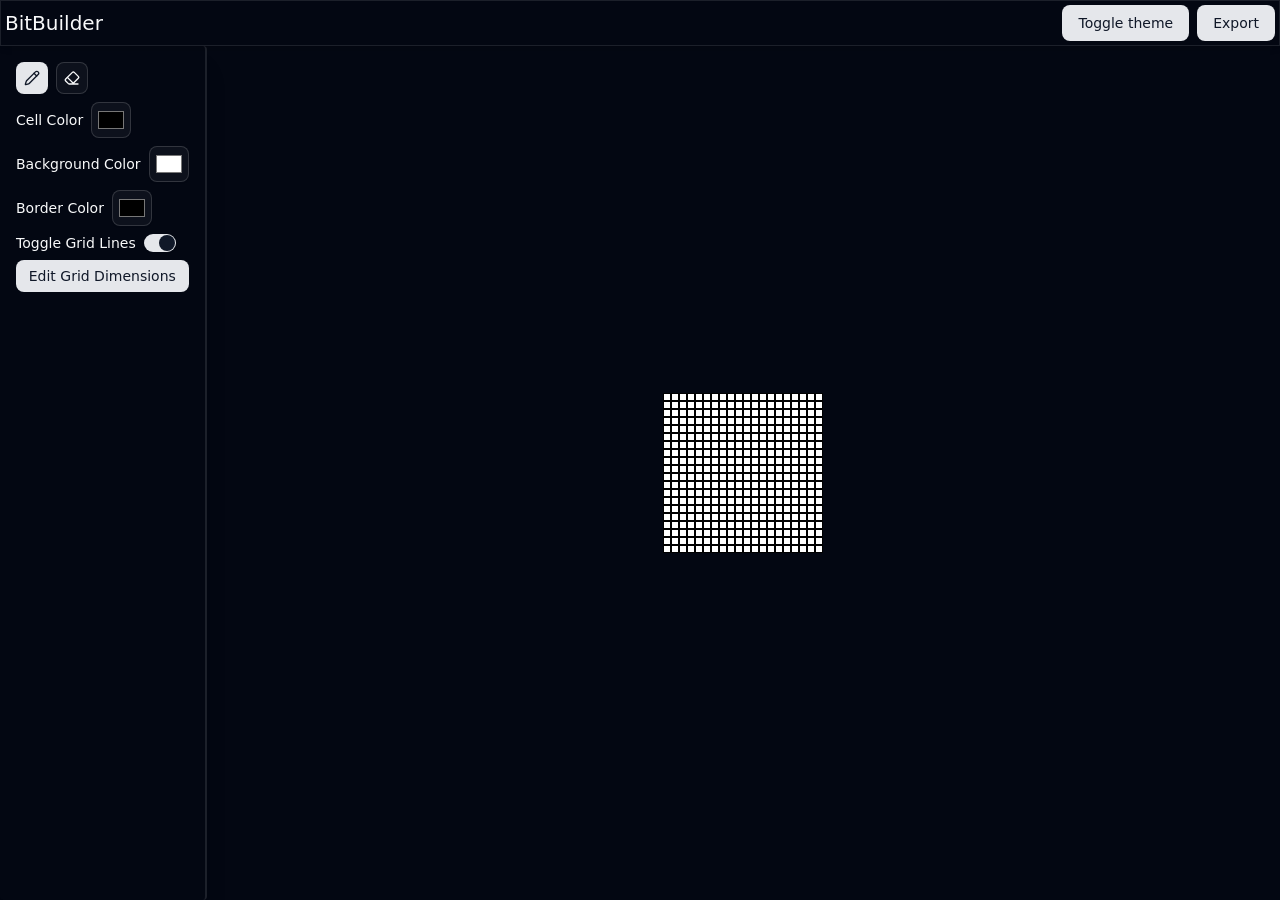
==== bit-builder/index.html @ e6db491a "test: new build of bit builder (pixel art maker" ====
<!doctype html>
<html lang="en">
  <head>
    <meta charset="UTF-8" />
    <link rel="icon" type="image/svg+xml" href="/vite.svg" />
    <meta name="viewport" content="width=device-width, initial-scale=1.0" />
    <title>BitBuilder</title>
    <script type="module" crossorigin src="/bit-builder/assets/index-Da8Ryk3r.js"></script>
    <link rel="stylesheet" crossorigin href="/bit-builder/assets/index-BblBuG5I.css">
  </head>
  <body>
    <div id="root"></div>
  </body>
</html>
---- bit-builder/assets/index-BblBuG5I.css ----
@layer properties{@supports (((-webkit-hyphens:none)) and (not (margin-trim:inline))) or ((-moz-orient:inline) and (not (color:rgb(from red r g b)))){*,:before,:after,::backdrop{--tw-translate-x:0;--tw-translate-y:0;--tw-translate-z:0;--tw-rotate-x:initial;--tw-rotate-y:initial;--tw-rotate-z:initial;--tw-skew-x:initial;--tw-skew-y:initial;--tw-space-x-reverse:0;--tw-border-style:solid;--tw-leading:initial;--tw-font-weight:initial;--tw-shadow:0 0 #0000;--tw-shadow-color:initial;--tw-shadow-alpha:100%;--tw-inset-shadow:0 0 #0000;--tw-inset-shadow-color:initial;--tw-inset-shadow-alpha:100%;--tw-ring-color:initial;--tw-ring-shadow:0 0 #0000;--tw-inset-ring-color:initial;--tw-inset-ring-shadow:0 0 #0000;--tw-ring-inset:initial;--tw-ring-offset-width:0px;--tw-ring-offset-color:#fff;--tw-ring-offset-shadow:0 0 #0000;--tw-outline-style:solid;--tw-duration:initial;--tw-animation-delay:0s;--tw-animation-direction:normal;--tw-animation-duration:initial;--tw-animation-fill-mode:none;--tw-animation-iteration-count:1;--tw-enter-blur:0;--tw-enter-opacity:1;--tw-enter-rotate:0;--tw-enter-scale:1;--tw-enter-translate-x:0;--tw-enter-translate-y:0;--tw-exit-blur:0;--tw-exit-opacity:1;--tw-exit-rotate:0;--tw-exit-scale:1;--tw-exit-translate-x:0;--tw-exit-translate-y:0}}}@layer theme{:root,:host{--font-sans:ui-sans-serif,system-ui,sans-serif,"Apple Color Emoji","Segoe UI Emoji","Segoe UI Symbol","Noto Color Emoji";--font-mono:ui-monospace,SFMono-Regular,Menlo,Monaco,Consolas,"Liberation Mono","Courier New",monospace;--color-black:#000;--color-white:#fff;--spacing:.25rem;--container-lg:32rem;--text-sm:.875rem;--text-sm--line-height:calc(1.25/.875);--text-base:1rem;--text-base--line-height: 1.5 ;--text-lg:1.125rem;--text-lg--line-height:calc(1.75/1.125);--text-xl:1.25rem;--text-xl--line-height:calc(1.75/1.25);--font-weight-medium:500;--font-weight-semibold:600;--radius-xs:.125rem;--default-transition-duration:.15s;--default-transition-timing-function:cubic-bezier(.4,0,.2,1);--default-font-family:var(--font-sans);--default-mono-font-family:var(--font-mono)}}@layer base{*,:after,:before,::backdrop{box-sizing:border-box;border:0 solid;margin:0;padding:0}::file-selector-button{box-sizing:border-box;border:0 solid;margin:0;padding:0}html,:host{-webkit-text-size-adjust:100%;tab-size:4;line-height:1.5;font-family:var(--default-font-family,ui-sans-serif,system-ui,sans-serif,"Apple Color Emoji","Segoe UI Emoji","Segoe UI Symbol","Noto Color Emoji");font-feature-settings:var(--default-font-feature-settings,normal);font-variation-settings:var(--default-font-variation-settings,normal);-webkit-tap-highlight-color:transparent}hr{height:0;color:inherit;border-top-width:1px}abbr:where([title]){-webkit-text-decoration:underline dotted;text-decoration:underline dotted}h1,h2,h3,h4,h5,h6{font-size:inherit;font-weight:inherit}a{color:inherit;-webkit-text-decoration:inherit;text-decoration:inherit}b,strong{font-weight:bolder}code,kbd,samp,pre{font-family:var(--default-mono-font-family,ui-monospace,SFMono-Regular,Menlo,Monaco,Consolas,"Liberation Mono","Courier New",monospace);font-feature-settings:var(--default-mono-font-feature-settings,normal);font-variation-settings:var(--default-mono-font-variation-settings,normal);font-size:1em}small{font-size:80%}sub,sup{vertical-align:baseline;font-size:75%;line-height:0;position:relative}sub{bottom:-.25em}sup{top:-.5em}table{text-indent:0;border-color:inherit;border-collapse:collapse}:-moz-focusring{outline:auto}progress{vertical-align:baseline}summary{display:list-item}ol,ul,menu{list-style:none}img,svg,video,canvas,audio,iframe,embed,object{vertical-align:middle;display:block}img,video{max-width:100%;height:auto}button,input,select,optgroup,textarea{font:inherit;font-feature-settings:inherit;font-variation-settings:inherit;letter-spacing:inherit;color:inherit;opacity:1;background-color:#0000;border-radius:0}::file-selector-button{font:inherit;font-feature-settings:inherit;font-variation-settings:inherit;letter-spacing:inherit;color:inherit;opacity:1;background-color:#0000;border-radius:0}:where(select:is([multiple],[size])) optgroup{font-weight:bolder}:where(select:is([multiple],[size])) optgroup option{padding-inline-start:20px}::file-selector-button{margin-inline-end:4px}::placeholder{opacity:1}@supports (not ((-webkit-appearance:-apple-pay-button))) or (contain-intrinsic-size:1px){::placeholder{color:currentColor}@supports (color:color-mix(in lab,red,red)){::placeholder{color:color-mix(in oklab,currentcolor 50%,transparent)}}}textarea{resize:vertical}::-webkit-search-decoration{-webkit-appearance:none}::-webkit-date-and-time-value{min-height:1lh;text-align:inherit}::-webkit-datetime-edit{display:inline-flex}::-webkit-datetime-edit-fields-wrapper{padding:0}::-webkit-datetime-edit{padding-block:0}::-webkit-datetime-edit-year-field{padding-block:0}::-webkit-datetime-edit-month-field{padding-block:0}::-webkit-datetime-edit-day-field{padding-block:0}::-webkit-datetime-edit-hour-field{padding-block:0}::-webkit-datetime-edit-minute-field{padding-block:0}::-webkit-datetime-edit-second-field{padding-block:0}::-webkit-datetime-edit-millisecond-field{padding-block:0}::-webkit-datetime-edit-meridiem-field{padding-block:0}::-webkit-calendar-picker-indicator{line-height:1}:-moz-ui-invalid{box-shadow:none}button,input:where([type=button],[type=reset],[type=submit]){appearance:button}::file-selector-button{appearance:button}::-webkit-inner-spin-button{height:auto}::-webkit-outer-spin-button{height:auto}[hidden]:where(:not([hidden=until-found])){display:none!important}*{border-color:var(--border);outline-color:var(--ring)}@supports (color:color-mix(in lab,red,red)){*{outline-color:color-mix(in oklab,var(--ring)50%,transparent)}}body{background-color:var(--background);color:var(--foreground)}}@layer components;@layer utilities{.pointer-events-none{pointer-events:none}.sr-only{clip-path:inset(50%);white-space:nowrap;border-width:0;width:1px;height:1px;margin:-1px;padding:0;position:absolute;overflow:hidden}.absolute{position:absolute}.fixed{position:fixed}.inset-0{inset:calc(var(--spacing)*0)}.top-4{top:calc(var(--spacing)*4)}.top-\[50\%\]{top:50%}.right-4{right:calc(var(--spacing)*4)}.left-\[50\%\]{left:50%}.z-50{z-index:50}.container{width:100%}@media(min-width:40rem){.container{max-width:40rem}}@media(min-width:48rem){.container{max-width:48rem}}@media(min-width:64rem){.container{max-width:64rem}}@media(min-width:80rem){.container{max-width:80rem}}@media(min-width:96rem){.container{max-width:96rem}}.box-content{box-sizing:content-box}.block{display:block}.flex{display:flex}.grid{display:grid}.inline-flex{display:inline-flex}.size-4{width:calc(var(--spacing)*4);height:calc(var(--spacing)*4)}.size-8{width:calc(var(--spacing)*8);height:calc(var(--spacing)*8)}.size-9{width:calc(var(--spacing)*9);height:calc(var(--spacing)*9)}.size-10{width:calc(var(--spacing)*10);height:calc(var(--spacing)*10)}.h-8{height:calc(var(--spacing)*8)}.h-9{height:calc(var(--spacing)*9)}.h-10{height:calc(var(--spacing)*10)}.h-\[1\.15rem\]{height:1.15rem}.h-auto{height:auto}.h-full{height:100%}.h-screen{height:100vh}.w-8{width:calc(var(--spacing)*8)}.w-10{width:calc(var(--spacing)*10)}.w-full{width:100%}.w-screen{width:100vw}.max-w-\[calc\(100\%-2rem\)\]{max-width:calc(100% - 2rem)}.min-w-0{min-width:calc(var(--spacing)*0)}.flex-1{flex:1}.shrink-0{flex-shrink:0}.translate-x-\[-50\%\]{--tw-translate-x:-50%;translate:var(--tw-translate-x)var(--tw-translate-y)}.translate-y-\[-50\%\]{--tw-translate-y:-50%;translate:var(--tw-translate-x)var(--tw-translate-y)}.transform{transform:var(--tw-rotate-x,)var(--tw-rotate-y,)var(--tw-rotate-z,)var(--tw-skew-x,)var(--tw-skew-y,)}.flex-col{flex-direction:column}.flex-col-reverse{flex-direction:column-reverse}.flex-row{flex-direction:row}.items-center{align-items:center}.justify-between{justify-content:space-between}.justify-center{justify-content:center}.justify-start{justify-content:flex-start}.gap-0{gap:calc(var(--spacing)*0)}.gap-1\.5{gap:calc(var(--spacing)*1.5)}.gap-2{gap:calc(var(--spacing)*2)}.gap-3{gap:calc(var(--spacing)*3)}.gap-4{gap:calc(var(--spacing)*4)}:where(.space-x-2>:not(:last-child)){--tw-space-x-reverse:0;margin-inline-start:calc(calc(var(--spacing)*2)*var(--tw-space-x-reverse));margin-inline-end:calc(calc(var(--spacing)*2)*calc(1 - var(--tw-space-x-reverse)))}.justify-self-start{justify-self:flex-start}.overflow-hidden{overflow:hidden}.rounded{border-radius:.25rem}.rounded-full{border-radius:3.40282e38px}.rounded-lg{border-radius:var(--radius)}.rounded-md{border-radius:calc(var(--radius) - 2px)}.rounded-xs{border-radius:var(--radius-xs)}.border{border-style:var(--tw-border-style);border-width:1px}.border-t-2{border-top-style:var(--tw-border-style);border-top-width:2px}.border-input{border-color:var(--input)}.border-transparent{border-color:#0000}.bg-background{background-color:var(--background)}.bg-black\/50{background-color:#00000080}@supports (color:color-mix(in lab,red,red)){.bg-black\/50{background-color:color-mix(in oklab,var(--color-black)50%,transparent)}}.bg-destructive{background-color:var(--destructive)}.bg-primary{background-color:var(--primary)}.bg-secondary{background-color:var(--secondary)}.bg-transparent{background-color:#0000}.p-1{padding:calc(var(--spacing)*1)}.p-4{padding:calc(var(--spacing)*4)}.p-6{padding:calc(var(--spacing)*6)}.px-3{padding-inline:calc(var(--spacing)*3)}.px-4{padding-inline:calc(var(--spacing)*4)}.px-6{padding-inline:calc(var(--spacing)*6)}.py-1{padding-block:calc(var(--spacing)*1)}.py-2{padding-block:calc(var(--spacing)*2)}.text-center{text-align:center}.text-base{font-size:var(--text-base);line-height:var(--tw-leading,var(--text-base--line-height))}.text-lg{font-size:var(--text-lg);line-height:var(--tw-leading,var(--text-lg--line-height))}.text-sm{font-size:var(--text-sm);line-height:var(--tw-leading,var(--text-sm--line-height))}.text-xl{font-size:var(--text-xl);line-height:var(--tw-leading,var(--text-xl--line-height))}.leading-none{--tw-leading:1;line-height:1}.font-medium{--tw-font-weight:var(--font-weight-medium);font-weight:var(--font-weight-medium)}.font-semibold{--tw-font-weight:var(--font-weight-semibold);font-weight:var(--font-weight-semibold)}.whitespace-nowrap{white-space:nowrap}.text-muted-foreground{color:var(--muted-foreground)}.text-primary{color:var(--primary)}.text-primary-foreground{color:var(--primary-foreground)}.text-secondary-foreground{color:var(--secondary-foreground)}.text-white{color:var(--color-white)}.underline-offset-4{text-underline-offset:4px}.opacity-70{opacity:.7}.shadow-lg{--tw-shadow:0 10px 15px -3px var(--tw-shadow-color,#0000001a),0 4px 6px -4px var(--tw-shadow-color,#0000001a);box-shadow:var(--tw-inset-shadow),var(--tw-inset-ring-shadow),var(--tw-ring-offset-shadow),var(--tw-ring-shadow),var(--tw-shadow)}.shadow-md{--tw-shadow:0 4px 6px -1px var(--tw-shadow-color,#0000001a),0 2px 4px -2px var(--tw-shadow-color,#0000001a);box-shadow:var(--tw-inset-shadow),var(--tw-inset-ring-shadow),var(--tw-ring-offset-shadow),var(--tw-ring-shadow),var(--tw-shadow)}.shadow-xl{--tw-shadow:0 20px 25px -5px var(--tw-shadow-color,#0000001a),0 8px 10px -6px var(--tw-shadow-color,#0000001a);box-shadow:var(--tw-inset-shadow),var(--tw-inset-ring-shadow),var(--tw-ring-offset-shadow),var(--tw-ring-shadow),var(--tw-shadow)}.shadow-xs{--tw-shadow:0 1px 2px 0 var(--tw-shadow-color,#0000000d);box-shadow:var(--tw-inset-shadow),var(--tw-inset-ring-shadow),var(--tw-ring-offset-shadow),var(--tw-ring-shadow),var(--tw-shadow)}.ring-0{--tw-ring-shadow:var(--tw-ring-inset,)0 0 0 calc(0px + var(--tw-ring-offset-width))var(--tw-ring-color,currentcolor);box-shadow:var(--tw-inset-shadow),var(--tw-inset-ring-shadow),var(--tw-ring-offset-shadow),var(--tw-ring-shadow),var(--tw-shadow)}.ring-offset-background{--tw-ring-offset-color:var(--background)}.outline{outline-style:var(--tw-outline-style);outline-width:1px}.transition-\[color\,box-shadow\]{transition-property:color,box-shadow;transition-timing-function:var(--tw-ease,var(--default-transition-timing-function));transition-duration:var(--tw-duration,var(--default-transition-duration))}.transition-all{transition-property:all;transition-timing-function:var(--tw-ease,var(--default-transition-timing-function));transition-duration:var(--tw-duration,var(--default-transition-duration))}.transition-opacity{transition-property:opacity;transition-timing-function:var(--tw-ease,var(--default-transition-timing-function));transition-duration:var(--tw-duration,var(--default-transition-duration))}.transition-transform{transition-property:transform,translate,scale,rotate;transition-timing-function:var(--tw-ease,var(--default-transition-timing-function));transition-duration:var(--tw-duration,var(--default-transition-duration))}.duration-200{--tw-duration:.2s;transition-duration:.2s}.outline-none{--tw-outline-style:none;outline-style:none}.select-none{-webkit-user-select:none;user-select:none}.group-data-\[disabled\=true\]\:pointer-events-none:is(:where(.group)[data-disabled=true] *){pointer-events:none}.group-data-\[disabled\=true\]\:opacity-50:is(:where(.group)[data-disabled=true] *){opacity:.5}.peer-disabled\:cursor-not-allowed:is(:where(.peer):disabled~*){cursor:not-allowed}.peer-disabled\:opacity-50:is(:where(.peer):disabled~*){opacity:.5}.selection\:bg-primary ::selection{background-color:var(--primary)}.selection\:bg-primary::selection{background-color:var(--primary)}.selection\:text-primary-foreground ::selection{color:var(--primary-foreground)}.selection\:text-primary-foreground::selection{color:var(--primary-foreground)}.file\:inline-flex::file-selector-button{display:inline-flex}.file\:h-7::file-selector-button{height:calc(var(--spacing)*7)}.file\:border-0::file-selector-button{border-style:var(--tw-border-style);border-width:0}.file\:bg-transparent::file-selector-button{background-color:#0000}.file\:text-sm::file-selector-button{font-size:var(--text-sm);line-height:var(--tw-leading,var(--text-sm--line-height))}.file\:font-medium::file-selector-button{--tw-font-weight:var(--font-weight-medium);font-weight:var(--font-weight-medium)}.file\:text-foreground::file-selector-button{color:var(--foreground)}.placeholder\:text-muted-foreground::placeholder{color:var(--muted-foreground)}@media(hover:hover){.hover\:bg-accent:hover{background-color:var(--accent)}.hover\:bg-destructive\/90:hover{background-color:var(--destructive)}@supports (color:color-mix(in lab,red,red)){.hover\:bg-destructive\/90:hover{background-color:color-mix(in oklab,var(--destructive)90%,transparent)}}.hover\:bg-primary\/90:hover{background-color:var(--primary)}@supports (color:color-mix(in lab,red,red)){.hover\:bg-primary\/90:hover{background-color:color-mix(in oklab,var(--primary)90%,transparent)}}.hover\:bg-secondary\/80:hover{background-color:var(--secondary)}@supports (color:color-mix(in lab,red,red)){.hover\:bg-secondary\/80:hover{background-color:color-mix(in oklab,var(--secondary)80%,transparent)}}.hover\:text-accent-foreground:hover{color:var(--accent-foreground)}.hover\:underline:hover{text-decoration-line:underline}.hover\:opacity-100:hover{opacity:1}}.focus\:ring-2:focus{--tw-ring-shadow:var(--tw-ring-inset,)0 0 0 calc(2px + var(--tw-ring-offset-width))var(--tw-ring-color,currentcolor);box-shadow:var(--tw-inset-shadow),var(--tw-inset-ring-shadow),var(--tw-ring-offset-shadow),var(--tw-ring-shadow),var(--tw-shadow)}.focus\:ring-ring:focus{--tw-ring-color:var(--ring)}.focus\:ring-offset-2:focus{--tw-ring-offset-width:2px;--tw-ring-offset-shadow:var(--tw-ring-inset,)0 0 0 var(--tw-ring-offset-width)var(--tw-ring-offset-color)}.focus\:outline-hidden:focus{--tw-outline-style:none;outline-style:none}@media(forced-colors:active){.focus\:outline-hidden:focus{outline-offset:2px;outline:2px solid #0000}}.focus-visible\:border-ring:focus-visible{border-color:var(--ring)}.focus-visible\:ring-\[3px\]:focus-visible{--tw-ring-shadow:var(--tw-ring-inset,)0 0 0 calc(3px + var(--tw-ring-offset-width))var(--tw-ring-color,currentcolor);box-shadow:var(--tw-inset-shadow),var(--tw-inset-ring-shadow),var(--tw-ring-offset-shadow),var(--tw-ring-shadow),var(--tw-shadow)}.focus-visible\:ring-destructive\/20:focus-visible{--tw-ring-color:var(--destructive)}@supports (color:color-mix(in lab,red,red)){.focus-visible\:ring-destructive\/20:focus-visible{--tw-ring-color:color-mix(in oklab,var(--destructive)20%,transparent)}}.focus-visible\:ring-ring\/50:focus-visible{--tw-ring-color:var(--ring)}@supports (color:color-mix(in lab,red,red)){.focus-visible\:ring-ring\/50:focus-visible{--tw-ring-color:color-mix(in oklab,var(--ring)50%,transparent)}}.disabled\:pointer-events-none:disabled{pointer-events:none}.disabled\:cursor-not-allowed:disabled{cursor:not-allowed}.disabled\:opacity-50:disabled{opacity:.5}.has-\[\>svg\]\:px-2\.5:has(>svg){padding-inline:calc(var(--spacing)*2.5)}.has-\[\>svg\]\:px-3:has(>svg){padding-inline:calc(var(--spacing)*3)}.has-\[\>svg\]\:px-4:has(>svg){padding-inline:calc(var(--spacing)*4)}.aria-invalid\:border-destructive[aria-invalid=true]{border-color:var(--destructive)}.aria-invalid\:ring-destructive\/20[aria-invalid=true]{--tw-ring-color:var(--destructive)}@supports (color:color-mix(in lab,red,red)){.aria-invalid\:ring-destructive\/20[aria-invalid=true]{--tw-ring-color:color-mix(in oklab,var(--destructive)20%,transparent)}}.data-\[state\=checked\]\:translate-x-\[calc\(100\%-2px\)\][data-state=checked]{--tw-translate-x: calc(100% - 2px) ;translate:var(--tw-translate-x)var(--tw-translate-y)}.data-\[state\=checked\]\:bg-primary[data-state=checked]{background-color:var(--primary)}.data-\[state\=closed\]\:animate-out[data-state=closed]{animation:exit var(--tw-animation-duration,var(--tw-duration,.15s))var(--tw-ease,ease)var(--tw-animation-delay,0s)var(--tw-animation-iteration-count,1)var(--tw-animation-direction,normal)var(--tw-animation-fill-mode,none)}.data-\[state\=closed\]\:fade-out-0[data-state=closed]{--tw-exit-opacity:0}.data-\[state\=closed\]\:zoom-out-95[data-state=closed]{--tw-exit-scale:.95}.data-\[state\=open\]\:animate-in[data-state=open]{animation:enter var(--tw-animation-duration,var(--tw-duration,.15s))var(--tw-ease,ease)var(--tw-animation-delay,0s)var(--tw-animation-iteration-count,1)var(--tw-animation-direction,normal)var(--tw-animation-fill-mode,none)}.data-\[state\=open\]\:bg-accent[data-state=open]{background-color:var(--accent)}.data-\[state\=open\]\:text-muted-foreground[data-state=open]{color:var(--muted-foreground)}.data-\[state\=open\]\:fade-in-0[data-state=open]{--tw-enter-opacity:0}.data-\[state\=open\]\:zoom-in-95[data-state=open]{--tw-enter-scale:.95}.data-\[state\=unchecked\]\:translate-x-0[data-state=unchecked]{--tw-translate-x:calc(var(--spacing)*0);translate:var(--tw-translate-x)var(--tw-translate-y)}.data-\[state\=unchecked\]\:bg-input[data-state=unchecked]{background-color:var(--input)}@media(min-width:40rem){.sm\:h-full{height:100%}.sm\:w-fit{width:fit-content}.sm\:max-w-lg{max-width:var(--container-lg)}.sm\:flex-row{flex-direction:row}.sm\:justify-end{justify-content:flex-end}.sm\:border-t-0{border-top-style:var(--tw-border-style);border-top-width:0}.sm\:border-r-2{border-right-style:var(--tw-border-style);border-right-width:2px}.sm\:text-left{text-align:left}}@media(min-width:48rem){.md\:text-sm{font-size:var(--text-sm);line-height:var(--tw-leading,var(--text-sm--line-height))}}.dark\:border-input:is(.dark *){border-color:var(--input)}.dark\:bg-destructive\/60:is(.dark *){background-color:var(--destructive)}@supports (color:color-mix(in lab,red,red)){.dark\:bg-destructive\/60:is(.dark *){background-color:color-mix(in oklab,var(--destructive)60%,transparent)}}.dark\:bg-input\/30:is(.dark *){background-color:var(--input)}@supports (color:color-mix(in lab,red,red)){.dark\:bg-input\/30:is(.dark *){background-color:color-mix(in oklab,var(--input)30%,transparent)}}@media(hover:hover){.dark\:hover\:bg-accent\/50:is(.dark *):hover{background-color:var(--accent)}@supports (color:color-mix(in lab,red,red)){.dark\:hover\:bg-accent\/50:is(.dark *):hover{background-color:color-mix(in oklab,var(--accent)50%,transparent)}}.dark\:hover\:bg-input\/50:is(.dark *):hover{background-color:var(--input)}@supports (color:color-mix(in lab,red,red)){.dark\:hover\:bg-input\/50:is(.dark *):hover{background-color:color-mix(in oklab,var(--input)50%,transparent)}}}.dark\:focus-visible\:ring-destructive\/40:is(.dark *):focus-visible{--tw-ring-color:var(--destructive)}@supports (color:color-mix(in lab,red,red)){.dark\:focus-visible\:ring-destructive\/40:is(.dark *):focus-visible{--tw-ring-color:color-mix(in oklab,var(--destructive)40%,transparent)}}.dark\:aria-invalid\:ring-destructive\/40:is(.dark *)[aria-invalid=true]{--tw-ring-color:var(--destructive)}@supports (color:color-mix(in lab,red,red)){.dark\:aria-invalid\:ring-destructive\/40:is(.dark *)[aria-invalid=true]{--tw-ring-color:color-mix(in oklab,var(--destructive)40%,transparent)}}.dark\:data-\[state\=checked\]\:bg-primary-foreground:is(.dark *)[data-state=checked]{background-color:var(--primary-foreground)}.dark\:data-\[state\=unchecked\]\:bg-foreground:is(.dark *)[data-state=unchecked]{background-color:var(--foreground)}.dark\:data-\[state\=unchecked\]\:bg-input\/80:is(.dark *)[data-state=unchecked]{background-color:var(--input)}@supports (color:color-mix(in lab,red,red)){.dark\:data-\[state\=unchecked\]\:bg-input\/80:is(.dark *)[data-state=unchecked]{background-color:color-mix(in oklab,var(--input)80%,transparent)}}.\[\&_svg\]\:pointer-events-none svg{pointer-events:none}.\[\&_svg\]\:shrink-0 svg{flex-shrink:0}.\[\&_svg\:not\(\[class\*\=\'size-\'\]\)\]\:size-4 svg:not([class*=size-]){width:calc(var(--spacing)*4);height:calc(var(--spacing)*4)}}@property --tw-animation-delay{syntax:"*";inherits:false;initial-value:0s}@property --tw-animation-direction{syntax:"*";inherits:false;initial-value:normal}@property --tw-animation-duration{syntax:"*";inherits:false}@property --tw-animation-fill-mode{syntax:"*";inherits:false;initial-value:none}@property --tw-animation-iteration-count{syntax:"*";inherits:false;initial-value:1}@property --tw-enter-blur{syntax:"*";inherits:false;initial-value:0}@property --tw-enter-opacity{syntax:"*";inherits:false;initial-value:1}@property --tw-enter-rotate{syntax:"*";inherits:false;initial-value:0}@property --tw-enter-scale{syntax:"*";inherits:false;initial-value:1}@property --tw-enter-translate-x{syntax:"*";inherits:false;initial-value:0}@property --tw-enter-translate-y{syntax:"*";inherits:false;initial-value:0}@property --tw-exit-blur{syntax:"*";inherits:false;initial-value:0}@property --tw-exit-opacity{syntax:"*";inherits:false;initial-value:1}@property --tw-exit-rotate{syntax:"*";inherits:false;initial-value:0}@property --tw-exit-scale{syntax:"*";inherits:false;initial-value:1}@property --tw-exit-translate-x{syntax:"*";inherits:false;initial-value:0}@property --tw-exit-translate-y{syntax:"*";inherits:false;initial-value:0}:root{--radius:.625rem;--background:oklch(100% 0 0);--foreground:oklch(13% .028 261.692);--card:oklch(100% 0 0);--card-foreground:oklch(13% .028 261.692);--popover:oklch(100% 0 0);--popover-foreground:oklch(13% .028 261.692);--primary:oklch(21% .034 264.665);--primary-foreground:oklch(98.5% .002 247.839);--secondary:oklch(96.7% .003 264.542);--secondary-foreground:oklch(21% .034 264.665);--muted:oklch(96.7% .003 264.542);--muted-foreground:oklch(55.1% .027 264.364);--accent:oklch(96.7% .003 264.542);--accent-foreground:oklch(21% .034 264.665);--destructive:oklch(57.7% .245 27.325);--border:oklch(92.8% .006 264.531);--input:oklch(92.8% .006 264.531);--ring:oklch(70.7% .022 261.325);--chart-1:oklch(64.6% .222 41.116);--chart-2:oklch(60% .118 184.704);--chart-3:oklch(39.8% .07 227.392);--chart-4:oklch(82.8% .189 84.429);--chart-5:oklch(76.9% .188 70.08);--sidebar:oklch(98.5% .002 247.839);--sidebar-foreground:oklch(13% .028 261.692);--sidebar-primary:oklch(21% .034 264.665);--sidebar-primary-foreground:oklch(98.5% .002 247.839);--sidebar-accent:oklch(96.7% .003 264.542);--sidebar-accent-foreground:oklch(21% .034 264.665);--sidebar-border:oklch(92.8% .006 264.531);--sidebar-ring:oklch(70.7% .022 261.325)}.dark{--background:oklch(13% .028 261.692);--foreground:oklch(98.5% .002 247.839);--card:oklch(21% .034 264.665);--card-foreground:oklch(98.5% .002 247.839);--popover:oklch(21% .034 264.665);--popover-foreground:oklch(98.5% .002 247.839);--primary:oklch(92.8% .006 264.531);--primary-foreground:oklch(21% .034 264.665);--secondary:oklch(27.8% .033 256.848);--secondary-foreground:oklch(98.5% .002 247.839);--muted:oklch(27.8% .033 256.848);--muted-foreground:oklch(70.7% .022 261.325);--accent:oklch(27.8% .033 256.848);--accent-foreground:oklch(98.5% .002 247.839);--destructive:oklch(70.4% .191 22.216);--border:oklch(100% 0 0/.1);--input:oklch(100% 0 0/.15);--ring:oklch(55.1% .027 264.364);--chart-1:oklch(48.8% .243 264.376);--chart-2:oklch(69.6% .17 162.48);--chart-3:oklch(76.9% .188 70.08);--chart-4:oklch(62.7% .265 303.9);--chart-5:oklch(64.5% .246 16.439);--sidebar:oklch(21% .034 264.665);--sidebar-foreground:oklch(98.5% .002 247.839);--sidebar-primary:oklch(48.8% .243 264.376);--sidebar-primary-foreground:oklch(98.5% .002 247.839);--sidebar-accent:oklch(27.8% .033 256.848);--sidebar-accent-foreground:oklch(98.5% .002 247.839);--sidebar-border:oklch(100% 0 0/.1);--sidebar-ring:oklch(55.1% .027 264.364)}@property --tw-translate-x{syntax:"*";inherits:false;initial-value:0}@property --tw-translate-y{syntax:"*";inherits:false;initial-value:0}@property --tw-translate-z{syntax:"*";inherits:false;initial-value:0}@property --tw-rotate-x{syntax:"*";inherits:false}@property --tw-rotate-y{syntax:"*";inherits:false}@property --tw-rotate-z{syntax:"*";inherits:false}@property --tw-skew-x{syntax:"*";inherits:false}@property --tw-skew-y{syntax:"*";inherits:false}@property --tw-space-x-reverse{syntax:"*";inherits:false;initial-value:0}@property --tw-border-style{syntax:"*";inherits:false;initial-value:solid}@property --tw-leading{syntax:"*";inherits:false}@property --tw-font-weight{syntax:"*";inherits:false}@property --tw-shadow{syntax:"*";inherits:false;initial-value:0 0 #0000}@property --tw-shadow-color{syntax:"*";inherits:false}@property --tw-shadow-alpha{syntax:"<percentage>";inherits:false;initial-value:100%}@property --tw-inset-shadow{syntax:"*";inherits:false;initial-value:0 0 #0000}@property --tw-inset-shadow-color{syntax:"*";inherits:false}@property --tw-inset-shadow-alpha{syntax:"<percentage>";inherits:false;initial-value:100%}@property --tw-ring-color{syntax:"*";inherits:false}@property --tw-ring-shadow{syntax:"*";inherits:false;initial-value:0 0 #0000}@property --tw-inset-ring-color{syntax:"*";inherits:false}@property --tw-inset-ring-shadow{syntax:"*";inherits:false;initial-value:0 0 #0000}@property --tw-ring-inset{syntax:"*";inherits:false}@property --tw-ring-offset-width{syntax:"<length>";inherits:false;initial-value:0}@property --tw-ring-offset-color{syntax:"*";inherits:false;initial-value:#fff}@property --tw-ring-offset-shadow{syntax:"*";inherits:false;initial-value:0 0 #0000}@property --tw-outline-style{syntax:"*";inherits:false;initial-value:solid}@property --tw-duration{syntax:"*";inherits:false}@keyframes enter{0%{opacity:var(--tw-enter-opacity,1);transform:translate3d(var(--tw-enter-translate-x,0),var(--tw-enter-translate-y,0),0)scale3d(var(--tw-enter-scale,1),var(--tw-enter-scale,1),var(--tw-enter-scale,1))rotate(var(--tw-enter-rotate,0));filter:blur(var(--tw-enter-blur,0))}}@keyframes exit{to{opacity:var(--tw-exit-opacity,1);transform:translate3d(var(--tw-exit-translate-x,0),var(--tw-exit-translate-y,0),0)scale3d(var(--tw-exit-scale,1),var(--tw-exit-scale,1),var(--tw-exit-scale,1))rotate(var(--tw-exit-rotate,0));filter:blur(var(--tw-exit-blur,0))}}
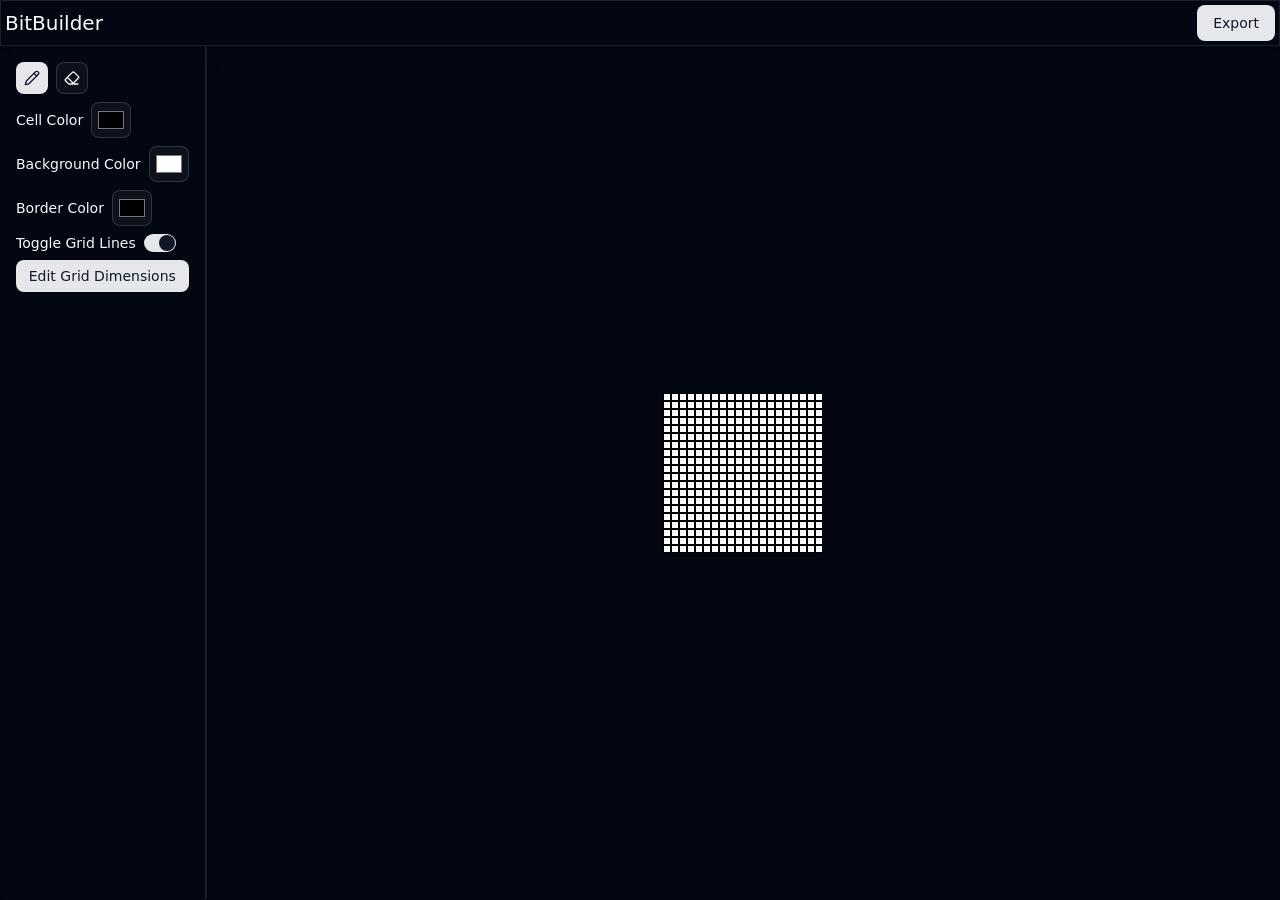
==== commit 69ac6a7d: "test: hopefully prod ready build of bit builder" ====
--- a/bit-builder/index.html
+++ b/bit-builder/index.html
@@ -5,8 +5,8 @@
     <link rel="icon" type="image/svg+xml" href="/vite.svg" />
     <meta name="viewport" content="width=device-width, initial-scale=1.0" />
     <title>BitBuilder</title>
-    <script type="module" crossorigin src="/bit-builder/assets/index-Da8Ryk3r.js"></script>
-    <link rel="stylesheet" crossorigin href="/bit-builder/assets/index-BblBuG5I.css">
+    <script type="module" crossorigin src="/bit-builder/assets/index-D9RTq_a6.js"></script>
+    <link rel="stylesheet" crossorigin href="/bit-builder/assets/index-BnnnL-Ji.css">
   </head>
   <body>
     <div id="root"></div>
--- a/bit-builder/assets/index-BnnnL-Ji.css
+++ b/bit-builder/assets/index-BnnnL-Ji.css
@@ -0,0 +1 @@
+@layer properties{@supports (((-webkit-hyphens:none)) and (not (margin-trim:inline))) or ((-moz-orient:inline) and (not (color:rgb(from red r g b)))){*,:before,:after,::backdrop{--tw-translate-x:0;--tw-translate-y:0;--tw-translate-z:0;--tw-rotate-x:initial;--tw-rotate-y:initial;--tw-rotate-z:initial;--tw-skew-x:initial;--tw-skew-y:initial;--tw-space-x-reverse:0;--tw-border-style:solid;--tw-leading:initial;--tw-font-weight:initial;--tw-shadow:0 0 #0000;--tw-shadow-color:initial;--tw-shadow-alpha:100%;--tw-inset-shadow:0 0 #0000;--tw-inset-shadow-color:initial;--tw-inset-shadow-alpha:100%;--tw-ring-color:initial;--tw-ring-shadow:0 0 #0000;--tw-inset-ring-color:initial;--tw-inset-ring-shadow:0 0 #0000;--tw-ring-inset:initial;--tw-ring-offset-width:0px;--tw-ring-offset-color:#fff;--tw-ring-offset-shadow:0 0 #0000;--tw-outline-style:solid;--tw-duration:initial;--tw-animation-delay:0s;--tw-animation-direction:normal;--tw-animation-duration:initial;--tw-animation-fill-mode:none;--tw-animation-iteration-count:1;--tw-enter-blur:0;--tw-enter-opacity:1;--tw-enter-rotate:0;--tw-enter-scale:1;--tw-enter-translate-x:0;--tw-enter-translate-y:0;--tw-exit-blur:0;--tw-exit-opacity:1;--tw-exit-rotate:0;--tw-exit-scale:1;--tw-exit-translate-x:0;--tw-exit-translate-y:0}}}@layer theme{:root,:host{--font-sans:ui-sans-serif,system-ui,sans-serif,"Apple Color Emoji","Segoe UI Emoji","Segoe UI Symbol","Noto Color Emoji";--font-mono:ui-monospace,SFMono-Regular,Menlo,Monaco,Consolas,"Liberation Mono","Courier New",monospace;--color-black:#000;--color-white:#fff;--spacing:.25rem;--container-lg:32rem;--text-sm:.875rem;--text-sm--line-height:calc(1.25/.875);--text-base:1rem;--text-base--line-height: 1.5 ;--text-lg:1.125rem;--text-lg--line-height:calc(1.75/1.125);--text-xl:1.25rem;--text-xl--line-height:calc(1.75/1.25);--font-weight-medium:500;--font-weight-semibold:600;--radius-xs:.125rem;--default-transition-duration:.15s;--default-transition-timing-function:cubic-bezier(.4,0,.2,1);--default-font-family:var(--font-sans);--default-mono-font-family:var(--font-mono)}}@layer base{*,:after,:before,::backdrop{box-sizing:border-box;border:0 solid;margin:0;padding:0}::file-selector-button{box-sizing:border-box;border:0 solid;margin:0;padding:0}html,:host{-webkit-text-size-adjust:100%;tab-size:4;line-height:1.5;font-family:var(--default-font-family,ui-sans-serif,system-ui,sans-serif,"Apple Color Emoji","Segoe UI Emoji","Segoe UI Symbol","Noto Color Emoji");font-feature-settings:var(--default-font-feature-settings,normal);font-variation-settings:var(--default-font-variation-settings,normal);-webkit-tap-highlight-color:transparent}hr{height:0;color:inherit;border-top-width:1px}abbr:where([title]){-webkit-text-decoration:underline dotted;text-decoration:underline dotted}h1,h2,h3,h4,h5,h6{font-size:inherit;font-weight:inherit}a{color:inherit;-webkit-text-decoration:inherit;text-decoration:inherit}b,strong{font-weight:bolder}code,kbd,samp,pre{font-family:var(--default-mono-font-family,ui-monospace,SFMono-Regular,Menlo,Monaco,Consolas,"Liberation Mono","Courier New",monospace);font-feature-settings:var(--default-mono-font-feature-settings,normal);font-variation-settings:var(--default-mono-font-variation-settings,normal);font-size:1em}small{font-size:80%}sub,sup{vertical-align:baseline;font-size:75%;line-height:0;position:relative}sub{bottom:-.25em}sup{top:-.5em}table{text-indent:0;border-color:inherit;border-collapse:collapse}:-moz-focusring{outline:auto}progress{vertical-align:baseline}summary{display:list-item}ol,ul,menu{list-style:none}img,svg,video,canvas,audio,iframe,embed,object{vertical-align:middle;display:block}img,video{max-width:100%;height:auto}button,input,select,optgroup,textarea{font:inherit;font-feature-settings:inherit;font-variation-settings:inherit;letter-spacing:inherit;color:inherit;opacity:1;background-color:#0000;border-radius:0}::file-selector-button{font:inherit;font-feature-settings:inherit;font-variation-settings:inherit;letter-spacing:inherit;color:inherit;opacity:1;background-color:#0000;border-radius:0}:where(select:is([multiple],[size])) optgroup{font-weight:bolder}:where(select:is([multiple],[size])) optgroup option{padding-inline-start:20px}::file-selector-button{margin-inline-end:4px}::placeholder{opacity:1}@supports (not ((-webkit-appearance:-apple-pay-button))) or (contain-intrinsic-size:1px){::placeholder{color:currentColor}@supports (color:color-mix(in lab,red,red)){::placeholder{color:color-mix(in oklab,currentcolor 50%,transparent)}}}textarea{resize:vertical}::-webkit-search-decoration{-webkit-appearance:none}::-webkit-date-and-time-value{min-height:1lh;text-align:inherit}::-webkit-datetime-edit{display:inline-flex}::-webkit-datetime-edit-fields-wrapper{padding:0}::-webkit-datetime-edit{padding-block:0}::-webkit-datetime-edit-year-field{padding-block:0}::-webkit-datetime-edit-month-field{padding-block:0}::-webkit-datetime-edit-day-field{padding-block:0}::-webkit-datetime-edit-hour-field{padding-block:0}::-webkit-datetime-edit-minute-field{padding-block:0}::-webkit-datetime-edit-second-field{padding-block:0}::-webkit-datetime-edit-millisecond-field{padding-block:0}::-webkit-datetime-edit-meridiem-field{padding-block:0}::-webkit-calendar-picker-indicator{line-height:1}:-moz-ui-invalid{box-shadow:none}button,input:where([type=button],[type=reset],[type=submit]){appearance:button}::file-selector-button{appearance:button}::-webkit-inner-spin-button{height:auto}::-webkit-outer-spin-button{height:auto}[hidden]:where(:not([hidden=until-found])){display:none!important}*{border-color:var(--border);outline-color:var(--ring)}@supports (color:color-mix(in lab,red,red)){*{outline-color:color-mix(in oklab,var(--ring)50%,transparent)}}body{background-color:var(--background);color:var(--foreground)}}@layer components;@layer utilities{.pointer-events-none{pointer-events:none}.sr-only{clip-path:inset(50%);white-space:nowrap;border-width:0;width:1px;height:1px;margin:-1px;padding:0;position:absolute;overflow:hidden}.absolute{position:absolute}.fixed{position:fixed}.inset-0{inset:calc(var(--spacing)*0)}.top-1\/2{top:50%}.top-4{top:calc(var(--spacing)*4)}.top-5{top:calc(var(--spacing)*5)}.top-\[50\%\]{top:50%}.right-4{right:calc(var(--spacing)*4)}.left-\[50\%\]{left:50%}.z-50{z-index:50}.container{width:100%}@media(min-width:40rem){.container{max-width:40rem}}@media(min-width:48rem){.container{max-width:48rem}}@media(min-width:64rem){.container{max-width:64rem}}@media(min-width:80rem){.container{max-width:80rem}}@media(min-width:96rem){.container{max-width:96rem}}.box-border{box-sizing:border-box}.block{display:block}.flex{display:flex}.grid{display:grid}.inline-flex{display:inline-flex}.size-4{width:calc(var(--spacing)*4);height:calc(var(--spacing)*4)}.size-8{width:calc(var(--spacing)*8);height:calc(var(--spacing)*8)}.size-9{width:calc(var(--spacing)*9);height:calc(var(--spacing)*9)}.size-10{width:calc(var(--spacing)*10);height:calc(var(--spacing)*10)}.h-8{height:calc(var(--spacing)*8)}.h-9{height:calc(var(--spacing)*9)}.h-10{height:calc(var(--spacing)*10)}.h-\[1\.15rem\]{height:1.15rem}.h-auto{height:auto}.h-full{height:100%}.h-screen{height:100vh}.w-8{width:calc(var(--spacing)*8)}.w-10{width:calc(var(--spacing)*10)}.w-full{width:100%}.w-screen{width:100vw}.max-w-\[calc\(100\%-2rem\)\]{max-width:calc(100% - 2rem)}.min-w-0{min-width:calc(var(--spacing)*0)}.flex-1{flex:1}.shrink-0{flex-shrink:0}.translate-x-\[-50\%\]{--tw-translate-x:-50%;translate:var(--tw-translate-x)var(--tw-translate-y)}.-translate-y-1\/2{--tw-translate-y: -50% ;translate:var(--tw-translate-x)var(--tw-translate-y)}.translate-y-\[-50\%\]{--tw-translate-y:-50%;translate:var(--tw-translate-x)var(--tw-translate-y)}.transform{transform:var(--tw-rotate-x,)var(--tw-rotate-y,)var(--tw-rotate-z,)var(--tw-skew-x,)var(--tw-skew-y,)}.touch-none{touch-action:none}.resize{resize:both}.flex-col{flex-direction:column}.flex-col-reverse{flex-direction:column-reverse}.flex-row{flex-direction:row}.items-center{align-items:center}.justify-between{justify-content:space-between}.justify-center{justify-content:center}.justify-start{justify-content:flex-start}.gap-0{gap:calc(var(--spacing)*0)}.gap-1\.5{gap:calc(var(--spacing)*1.5)}.gap-2{gap:calc(var(--spacing)*2)}.gap-3{gap:calc(var(--spacing)*3)}.gap-4{gap:calc(var(--spacing)*4)}:where(.space-x-2>:not(:last-child)){--tw-space-x-reverse:0;margin-inline-start:calc(calc(var(--spacing)*2)*var(--tw-space-x-reverse));margin-inline-end:calc(calc(var(--spacing)*2)*calc(1 - var(--tw-space-x-reverse)))}.justify-self-start{justify-self:flex-start}.overflow-hidden{overflow:hidden}.rounded{border-radius:.25rem}.rounded-full{border-radius:3.40282e38px}.rounded-lg{border-radius:var(--radius)}.rounded-md{border-radius:calc(var(--radius) - 2px)}.rounded-xs{border-radius:var(--radius-xs)}.border{border-style:var(--tw-border-style);border-width:1px}.border-t-2{border-top-style:var(--tw-border-style);border-top-width:2px}.border-input{border-color:var(--input)}.border-transparent{border-color:#0000}.bg-background{background-color:var(--background)}.bg-black\/50{background-color:#00000080}@supports (color:color-mix(in lab,red,red)){.bg-black\/50{background-color:color-mix(in oklab,var(--color-black)50%,transparent)}}.bg-destructive{background-color:var(--destructive)}.bg-primary{background-color:var(--primary)}.bg-secondary{background-color:var(--secondary)}.bg-transparent{background-color:#0000}.p-1{padding:calc(var(--spacing)*1)}.p-4{padding:calc(var(--spacing)*4)}.p-6{padding:calc(var(--spacing)*6)}.px-3{padding-inline:calc(var(--spacing)*3)}.px-4{padding-inline:calc(var(--spacing)*4)}.px-6{padding-inline:calc(var(--spacing)*6)}.py-1{padding-block:calc(var(--spacing)*1)}.py-2{padding-block:calc(var(--spacing)*2)}.text-center{text-align:center}.text-base{font-size:var(--text-base);line-height:var(--tw-leading,var(--text-base--line-height))}.text-lg{font-size:var(--text-lg);line-height:var(--tw-leading,var(--text-lg--line-height))}.text-sm{font-size:var(--text-sm);line-height:var(--tw-leading,var(--text-sm--line-height))}.text-xl{font-size:var(--text-xl);line-height:var(--tw-leading,var(--text-xl--line-height))}.leading-none{--tw-leading:1;line-height:1}.font-medium{--tw-font-weight:var(--font-weight-medium);font-weight:var(--font-weight-medium)}.font-semibold{--tw-font-weight:var(--font-weight-semibold);font-weight:var(--font-weight-semibold)}.whitespace-nowrap{white-space:nowrap}.text-muted-foreground{color:var(--muted-foreground)}.text-primary{color:var(--primary)}.text-primary-foreground{color:var(--primary-foreground)}.text-secondary-foreground{color:var(--secondary-foreground)}.text-white{color:var(--color-white)}.underline-offset-4{text-underline-offset:4px}.opacity-70{opacity:.7}.shadow-lg{--tw-shadow:0 10px 15px -3px var(--tw-shadow-color,#0000001a),0 4px 6px -4px var(--tw-shadow-color,#0000001a);box-shadow:var(--tw-inset-shadow),var(--tw-inset-ring-shadow),var(--tw-ring-offset-shadow),var(--tw-ring-shadow),var(--tw-shadow)}.shadow-md{--tw-shadow:0 4px 6px -1px var(--tw-shadow-color,#0000001a),0 2px 4px -2px var(--tw-shadow-color,#0000001a);box-shadow:var(--tw-inset-shadow),var(--tw-inset-ring-shadow),var(--tw-ring-offset-shadow),var(--tw-ring-shadow),var(--tw-shadow)}.shadow-xl{--tw-shadow:0 20px 25px -5px var(--tw-shadow-color,#0000001a),0 8px 10px -6px var(--tw-shadow-color,#0000001a);box-shadow:var(--tw-inset-shadow),var(--tw-inset-ring-shadow),var(--tw-ring-offset-shadow),var(--tw-ring-shadow),var(--tw-shadow)}.shadow-xs{--tw-shadow:0 1px 2px 0 var(--tw-shadow-color,#0000000d);box-shadow:var(--tw-inset-shadow),var(--tw-inset-ring-shadow),var(--tw-ring-offset-shadow),var(--tw-ring-shadow),var(--tw-shadow)}.ring-0{--tw-ring-shadow:var(--tw-ring-inset,)0 0 0 calc(0px + var(--tw-ring-offset-width))var(--tw-ring-color,currentcolor);box-shadow:var(--tw-inset-shadow),var(--tw-inset-ring-shadow),var(--tw-ring-offset-shadow),var(--tw-ring-shadow),var(--tw-shadow)}.ring-offset-background{--tw-ring-offset-color:var(--background)}.outline{outline-style:var(--tw-outline-style);outline-width:1px}.transition-\[color\,box-shadow\]{transition-property:color,box-shadow;transition-timing-function:var(--tw-ease,var(--default-transition-timing-function));transition-duration:var(--tw-duration,var(--default-transition-duration))}.transition-all{transition-property:all;transition-timing-function:var(--tw-ease,var(--default-transition-timing-function));transition-duration:var(--tw-duration,var(--default-transition-duration))}.transition-opacity{transition-property:opacity;transition-timing-function:var(--tw-ease,var(--default-transition-timing-function));transition-duration:var(--tw-duration,var(--default-transition-duration))}.transition-transform{transition-property:transform,translate,scale,rotate;transition-timing-function:var(--tw-ease,var(--default-transition-timing-function));transition-duration:var(--tw-duration,var(--default-transition-duration))}.duration-200{--tw-duration:.2s;transition-duration:.2s}.outline-none{--tw-outline-style:none;outline-style:none}.select-none{-webkit-user-select:none;user-select:none}.group-data-\[disabled\=true\]\:pointer-events-none:is(:where(.group)[data-disabled=true] *){pointer-events:none}.group-data-\[disabled\=true\]\:opacity-50:is(:where(.group)[data-disabled=true] *){opacity:.5}.peer-disabled\:cursor-not-allowed:is(:where(.peer):disabled~*){cursor:not-allowed}.peer-disabled\:opacity-50:is(:where(.peer):disabled~*){opacity:.5}.selection\:bg-primary ::selection{background-color:var(--primary)}.selection\:bg-primary::selection{background-color:var(--primary)}.selection\:text-primary-foreground ::selection{color:var(--primary-foreground)}.selection\:text-primary-foreground::selection{color:var(--primary-foreground)}.file\:inline-flex::file-selector-button{display:inline-flex}.file\:h-7::file-selector-button{height:calc(var(--spacing)*7)}.file\:border-0::file-selector-button{border-style:var(--tw-border-style);border-width:0}.file\:bg-transparent::file-selector-button{background-color:#0000}.file\:text-sm::file-selector-button{font-size:var(--text-sm);line-height:var(--tw-leading,var(--text-sm--line-height))}.file\:font-medium::file-selector-button{--tw-font-weight:var(--font-weight-medium);font-weight:var(--font-weight-medium)}.file\:text-foreground::file-selector-button{color:var(--foreground)}.placeholder\:text-muted-foreground::placeholder{color:var(--muted-foreground)}@media(hover:hover){.hover\:bg-accent:hover{background-color:var(--accent)}.hover\:bg-destructive\/90:hover{background-color:var(--destructive)}@supports (color:color-mix(in lab,red,red)){.hover\:bg-destructive\/90:hover{background-color:color-mix(in oklab,var(--destructive)90%,transparent)}}.hover\:bg-primary\/90:hover{background-color:var(--primary)}@supports (color:color-mix(in lab,red,red)){.hover\:bg-primary\/90:hover{background-color:color-mix(in oklab,var(--primary)90%,transparent)}}.hover\:bg-secondary\/80:hover{background-color:var(--secondary)}@supports (color:color-mix(in lab,red,red)){.hover\:bg-secondary\/80:hover{background-color:color-mix(in oklab,var(--secondary)80%,transparent)}}.hover\:text-accent-foreground:hover{color:var(--accent-foreground)}.hover\:underline:hover{text-decoration-line:underline}.hover\:opacity-100:hover{opacity:1}}.focus\:ring-2:focus{--tw-ring-shadow:var(--tw-ring-inset,)0 0 0 calc(2px + var(--tw-ring-offset-width))var(--tw-ring-color,currentcolor);box-shadow:var(--tw-inset-shadow),var(--tw-inset-ring-shadow),var(--tw-ring-offset-shadow),var(--tw-ring-shadow),var(--tw-shadow)}.focus\:ring-ring:focus{--tw-ring-color:var(--ring)}.focus\:ring-offset-2:focus{--tw-ring-offset-width:2px;--tw-ring-offset-shadow:var(--tw-ring-inset,)0 0 0 var(--tw-ring-offset-width)var(--tw-ring-offset-color)}.focus\:outline-hidden:focus{--tw-outline-style:none;outline-style:none}@media(forced-colors:active){.focus\:outline-hidden:focus{outline-offset:2px;outline:2px solid #0000}}.focus-visible\:border-ring:focus-visible{border-color:var(--ring)}.focus-visible\:ring-\[3px\]:focus-visible{--tw-ring-shadow:var(--tw-ring-inset,)0 0 0 calc(3px + var(--tw-ring-offset-width))var(--tw-ring-color,currentcolor);box-shadow:var(--tw-inset-shadow),var(--tw-inset-ring-shadow),var(--tw-ring-offset-shadow),var(--tw-ring-shadow),var(--tw-shadow)}.focus-visible\:ring-destructive\/20:focus-visible{--tw-ring-color:var(--destructive)}@supports (color:color-mix(in lab,red,red)){.focus-visible\:ring-destructive\/20:focus-visible{--tw-ring-color:color-mix(in oklab,var(--destructive)20%,transparent)}}.focus-visible\:ring-ring\/50:focus-visible{--tw-ring-color:var(--ring)}@supports (color:color-mix(in lab,red,red)){.focus-visible\:ring-ring\/50:focus-visible{--tw-ring-color:color-mix(in oklab,var(--ring)50%,transparent)}}.disabled\:pointer-events-none:disabled{pointer-events:none}.disabled\:cursor-not-allowed:disabled{cursor:not-allowed}.disabled\:opacity-50:disabled{opacity:.5}.has-\[\>svg\]\:px-2\.5:has(>svg){padding-inline:calc(var(--spacing)*2.5)}.has-\[\>svg\]\:px-3:has(>svg){padding-inline:calc(var(--spacing)*3)}.has-\[\>svg\]\:px-4:has(>svg){padding-inline:calc(var(--spacing)*4)}.aria-invalid\:border-destructive[aria-invalid=true]{border-color:var(--destructive)}.aria-invalid\:ring-destructive\/20[aria-invalid=true]{--tw-ring-color:var(--destructive)}@supports (color:color-mix(in lab,red,red)){.aria-invalid\:ring-destructive\/20[aria-invalid=true]{--tw-ring-color:color-mix(in oklab,var(--destructive)20%,transparent)}}.data-\[state\=checked\]\:translate-x-\[calc\(100\%-2px\)\][data-state=checked]{--tw-translate-x: calc(100% - 2px) ;translate:var(--tw-translate-x)var(--tw-translate-y)}.data-\[state\=checked\]\:bg-primary[data-state=checked]{background-color:var(--primary)}.data-\[state\=closed\]\:animate-out[data-state=closed]{animation:exit var(--tw-animation-duration,var(--tw-duration,.15s))var(--tw-ease,ease)var(--tw-animation-delay,0s)var(--tw-animation-iteration-count,1)var(--tw-animation-direction,normal)var(--tw-animation-fill-mode,none)}.data-\[state\=closed\]\:fade-out-0[data-state=closed]{--tw-exit-opacity:0}.data-\[state\=closed\]\:zoom-out-95[data-state=closed]{--tw-exit-scale:.95}.data-\[state\=open\]\:animate-in[data-state=open]{animation:enter var(--tw-animation-duration,var(--tw-duration,.15s))var(--tw-ease,ease)var(--tw-animation-delay,0s)var(--tw-animation-iteration-count,1)var(--tw-animation-direction,normal)var(--tw-animation-fill-mode,none)}.data-\[state\=open\]\:bg-accent[data-state=open]{background-color:var(--accent)}.data-\[state\=open\]\:text-muted-foreground[data-state=open]{color:var(--muted-foreground)}.data-\[state\=open\]\:fade-in-0[data-state=open]{--tw-enter-opacity:0}.data-\[state\=open\]\:zoom-in-95[data-state=open]{--tw-enter-scale:.95}.data-\[state\=unchecked\]\:translate-x-0[data-state=unchecked]{--tw-translate-x:calc(var(--spacing)*0);translate:var(--tw-translate-x)var(--tw-translate-y)}.data-\[state\=unchecked\]\:bg-input[data-state=unchecked]{background-color:var(--input)}@media(min-width:40rem){.sm\:h-full{height:100%}.sm\:w-fit{width:fit-content}.sm\:max-w-lg{max-width:var(--container-lg)}.sm\:flex-row{flex-direction:row}.sm\:justify-end{justify-content:flex-end}.sm\:border-t-0{border-top-style:var(--tw-border-style);border-top-width:0}.sm\:border-r-2{border-right-style:var(--tw-border-style);border-right-width:2px}.sm\:text-left{text-align:left}}@media(min-width:48rem){.md\:text-sm{font-size:var(--text-sm);line-height:var(--tw-leading,var(--text-sm--line-height))}}.dark\:border-input:is(.dark *){border-color:var(--input)}.dark\:bg-destructive\/60:is(.dark *){background-color:var(--destructive)}@supports (color:color-mix(in lab,red,red)){.dark\:bg-destructive\/60:is(.dark *){background-color:color-mix(in oklab,var(--destructive)60%,transparent)}}.dark\:bg-input\/30:is(.dark *){background-color:var(--input)}@supports (color:color-mix(in lab,red,red)){.dark\:bg-input\/30:is(.dark *){background-color:color-mix(in oklab,var(--input)30%,transparent)}}@media(hover:hover){.dark\:hover\:bg-accent\/50:is(.dark *):hover{background-color:var(--accent)}@supports (color:color-mix(in lab,red,red)){.dark\:hover\:bg-accent\/50:is(.dark *):hover{background-color:color-mix(in oklab,var(--accent)50%,transparent)}}.dark\:hover\:bg-input\/50:is(.dark *):hover{background-color:var(--input)}@supports (color:color-mix(in lab,red,red)){.dark\:hover\:bg-input\/50:is(.dark *):hover{background-color:color-mix(in oklab,var(--input)50%,transparent)}}}.dark\:focus-visible\:ring-destructive\/40:is(.dark *):focus-visible{--tw-ring-color:var(--destructive)}@supports (color:color-mix(in lab,red,red)){.dark\:focus-visible\:ring-destructive\/40:is(.dark *):focus-visible{--tw-ring-color:color-mix(in oklab,var(--destructive)40%,transparent)}}.dark\:aria-invalid\:ring-destructive\/40:is(.dark *)[aria-invalid=true]{--tw-ring-color:var(--destructive)}@supports (color:color-mix(in lab,red,red)){.dark\:aria-invalid\:ring-destructive\/40:is(.dark *)[aria-invalid=true]{--tw-ring-color:color-mix(in oklab,var(--destructive)40%,transparent)}}.dark\:data-\[state\=checked\]\:bg-primary-foreground:is(.dark *)[data-state=checked]{background-color:var(--primary-foreground)}.dark\:data-\[state\=unchecked\]\:bg-foreground:is(.dark *)[data-state=unchecked]{background-color:var(--foreground)}.dark\:data-\[state\=unchecked\]\:bg-input\/80:is(.dark *)[data-state=unchecked]{background-color:var(--input)}@supports (color:color-mix(in lab,red,red)){.dark\:data-\[state\=unchecked\]\:bg-input\/80:is(.dark *)[data-state=unchecked]{background-color:color-mix(in oklab,var(--input)80%,transparent)}}.\[\&_svg\]\:pointer-events-none svg{pointer-events:none}.\[\&_svg\]\:shrink-0 svg{flex-shrink:0}.\[\&_svg\:not\(\[class\*\=\'size-\'\]\)\]\:size-4 svg:not([class*=size-]){width:calc(var(--spacing)*4);height:calc(var(--spacing)*4)}}@property --tw-animation-delay{syntax:"*";inherits:false;initial-value:0s}@property --tw-animation-direction{syntax:"*";inherits:false;initial-value:normal}@property --tw-animation-duration{syntax:"*";inherits:false}@property --tw-animation-fill-mode{syntax:"*";inherits:false;initial-value:none}@property --tw-animation-iteration-count{syntax:"*";inherits:false;initial-value:1}@property --tw-enter-blur{syntax:"*";inherits:false;initial-value:0}@property --tw-enter-opacity{syntax:"*";inherits:false;initial-value:1}@property --tw-enter-rotate{syntax:"*";inherits:false;initial-value:0}@property --tw-enter-scale{syntax:"*";inherits:false;initial-value:1}@property --tw-enter-translate-x{syntax:"*";inherits:false;initial-value:0}@property --tw-enter-translate-y{syntax:"*";inherits:false;initial-value:0}@property --tw-exit-blur{syntax:"*";inherits:false;initial-value:0}@property --tw-exit-opacity{syntax:"*";inherits:false;initial-value:1}@property --tw-exit-rotate{syntax:"*";inherits:false;initial-value:0}@property --tw-exit-scale{syntax:"*";inherits:false;initial-value:1}@property --tw-exit-translate-x{syntax:"*";inherits:false;initial-value:0}@property --tw-exit-translate-y{syntax:"*";inherits:false;initial-value:0}:root{--radius:.625rem;--background:oklch(100% 0 0);--foreground:oklch(13% .028 261.692);--card:oklch(100% 0 0);--card-foreground:oklch(13% .028 261.692);--popover:oklch(100% 0 0);--popover-foreground:oklch(13% .028 261.692);--primary:oklch(21% .034 264.665);--primary-foreground:oklch(98.5% .002 247.839);--secondary:oklch(96.7% .003 264.542);--secondary-foreground:oklch(21% .034 264.665);--muted:oklch(96.7% .003 264.542);--muted-foreground:oklch(55.1% .027 264.364);--accent:oklch(96.7% .003 264.542);--accent-foreground:oklch(21% .034 264.665);--destructive:oklch(57.7% .245 27.325);--border:oklch(92.8% .006 264.531);--input:oklch(92.8% .006 264.531);--ring:oklch(70.7% .022 261.325);--chart-1:oklch(64.6% .222 41.116);--chart-2:oklch(60% .118 184.704);--chart-3:oklch(39.8% .07 227.392);--chart-4:oklch(82.8% .189 84.429);--chart-5:oklch(76.9% .188 70.08);--sidebar:oklch(98.5% .002 247.839);--sidebar-foreground:oklch(13% .028 261.692);--sidebar-primary:oklch(21% .034 264.665);--sidebar-primary-foreground:oklch(98.5% .002 247.839);--sidebar-accent:oklch(96.7% .003 264.542);--sidebar-accent-foreground:oklch(21% .034 264.665);--sidebar-border:oklch(92.8% .006 264.531);--sidebar-ring:oklch(70.7% .022 261.325)}.dark{--background:oklch(13% .028 261.692);--foreground:oklch(98.5% .002 247.839);--card:oklch(21% .034 264.665);--card-foreground:oklch(98.5% .002 247.839);--popover:oklch(21% .034 264.665);--popover-foreground:oklch(98.5% .002 247.839);--primary:oklch(92.8% .006 264.531);--primary-foreground:oklch(21% .034 264.665);--secondary:oklch(27.8% .033 256.848);--secondary-foreground:oklch(98.5% .002 247.839);--muted:oklch(27.8% .033 256.848);--muted-foreground:oklch(70.7% .022 261.325);--accent:oklch(27.8% .033 256.848);--accent-foreground:oklch(98.5% .002 247.839);--destructive:oklch(70.4% .191 22.216);--border:oklch(100% 0 0/.1);--input:oklch(100% 0 0/.15);--ring:oklch(55.1% .027 264.364);--chart-1:oklch(48.8% .243 264.376);--chart-2:oklch(69.6% .17 162.48);--chart-3:oklch(76.9% .188 70.08);--chart-4:oklch(62.7% .265 303.9);--chart-5:oklch(64.5% .246 16.439);--sidebar:oklch(21% .034 264.665);--sidebar-foreground:oklch(98.5% .002 247.839);--sidebar-primary:oklch(48.8% .243 264.376);--sidebar-primary-foreground:oklch(98.5% .002 247.839);--sidebar-accent:oklch(27.8% .033 256.848);--sidebar-accent-foreground:oklch(98.5% .002 247.839);--sidebar-border:oklch(100% 0 0/.1);--sidebar-ring:oklch(55.1% .027 264.364)}@property --tw-translate-x{syntax:"*";inherits:false;initial-value:0}@property --tw-translate-y{syntax:"*";inherits:false;initial-value:0}@property --tw-translate-z{syntax:"*";inherits:false;initial-value:0}@property --tw-rotate-x{syntax:"*";inherits:false}@property --tw-rotate-y{syntax:"*";inherits:false}@property --tw-rotate-z{syntax:"*";inherits:false}@property --tw-skew-x{syntax:"*";inherits:false}@property --tw-skew-y{syntax:"*";inherits:false}@property --tw-space-x-reverse{syntax:"*";inherits:false;initial-value:0}@property --tw-border-style{syntax:"*";inherits:false;initial-value:solid}@property --tw-leading{syntax:"*";inherits:false}@property --tw-font-weight{syntax:"*";inherits:false}@property --tw-shadow{syntax:"*";inherits:false;initial-value:0 0 #0000}@property --tw-shadow-color{syntax:"*";inherits:false}@property --tw-shadow-alpha{syntax:"<percentage>";inherits:false;initial-value:100%}@property --tw-inset-shadow{syntax:"*";inherits:false;initial-value:0 0 #0000}@property --tw-inset-shadow-color{syntax:"*";inherits:false}@property --tw-inset-shadow-alpha{syntax:"<percentage>";inherits:false;initial-value:100%}@property --tw-ring-color{syntax:"*";inherits:false}@property --tw-ring-shadow{syntax:"*";inherits:false;initial-value:0 0 #0000}@property --tw-inset-ring-color{syntax:"*";inherits:false}@property --tw-inset-ring-shadow{syntax:"*";inherits:false;initial-value:0 0 #0000}@property --tw-ring-inset{syntax:"*";inherits:false}@property --tw-ring-offset-width{syntax:"<length>";inherits:false;initial-value:0}@property --tw-ring-offset-color{syntax:"*";inherits:false;initial-value:#fff}@property --tw-ring-offset-shadow{syntax:"*";inherits:false;initial-value:0 0 #0000}@property --tw-outline-style{syntax:"*";inherits:false;initial-value:solid}@property --tw-duration{syntax:"*";inherits:false}@keyframes enter{0%{opacity:var(--tw-enter-opacity,1);transform:translate3d(var(--tw-enter-translate-x,0),var(--tw-enter-translate-y,0),0)scale3d(var(--tw-enter-scale,1),var(--tw-enter-scale,1),var(--tw-enter-scale,1))rotate(var(--tw-enter-rotate,0));filter:blur(var(--tw-enter-blur,0))}}@keyframes exit{to{opacity:var(--tw-exit-opacity,1);transform:translate3d(var(--tw-exit-translate-x,0),var(--tw-exit-translate-y,0),0)scale3d(var(--tw-exit-scale,1),var(--tw-exit-scale,1),var(--tw-exit-scale,1))rotate(var(--tw-exit-rotate,0));filter:blur(var(--tw-exit-blur,0))}}
